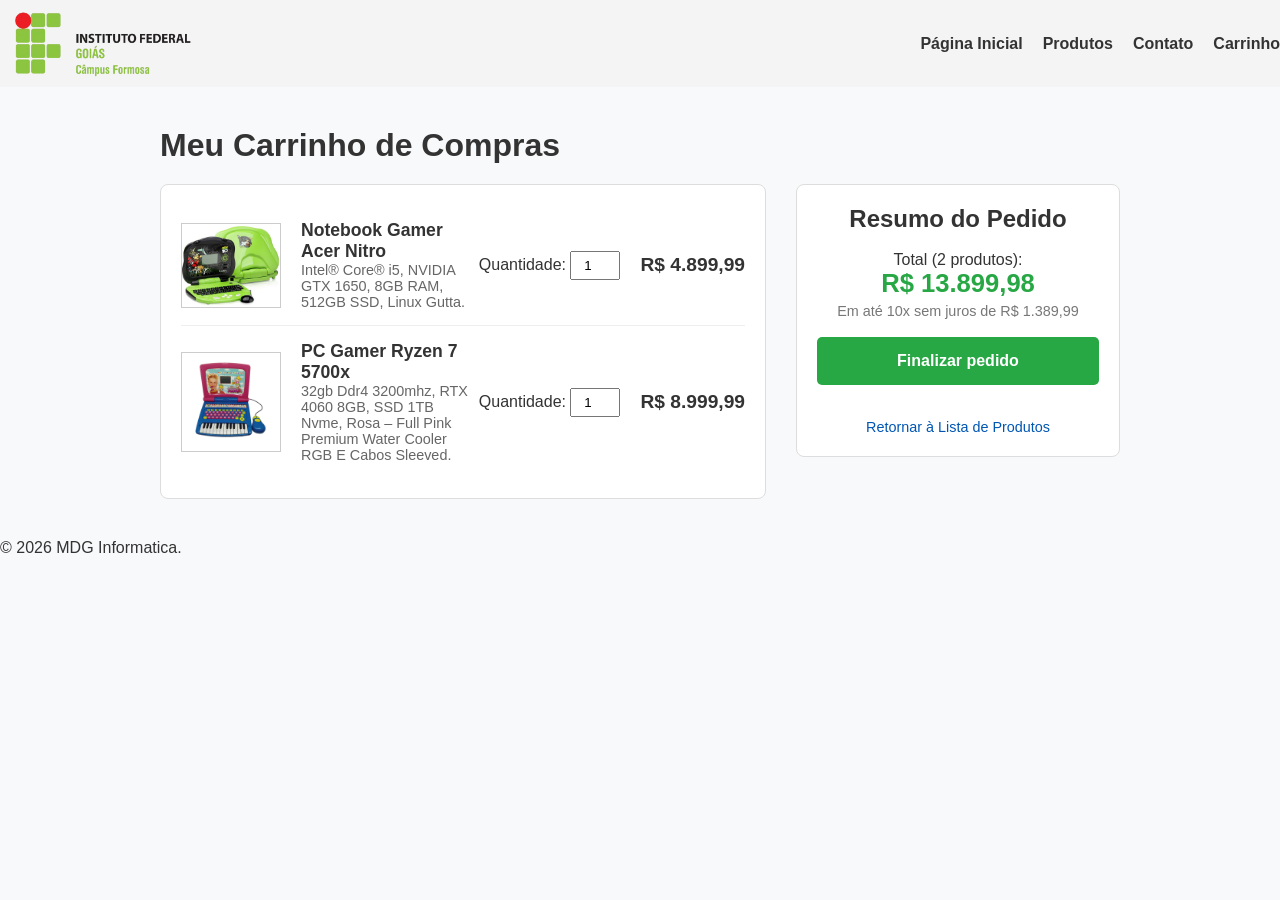
==== carrinho.html @ 97e03b5a "primeiro commit" ====
<!DOCTYPE html>
<html lang="pt-BR">
<head>
    <meta charset="UTF-8">
    <!-- Essa linha abaixo é OBRIGATÓRIA para sites funcionarem em celular -->
    <meta name="viewport" content="width=device-width, initial-scale=1.0">
    <title>Produtos - IFG</title>
    <link rel="stylesheet" href="style.css">
</head>
<body>

    <!-- Cabeçalho em Flexbox -->
    <header class="header">
        <img src="img/logo.png" alt="Logo do IFG" width="200">
        
        <nav>
            <ul class="menu">
                <li><a href="index.html">Página Inicial</a></li>
                <li><a href="produtos.html">Produtos</a></li>
                <li><a href="contato.html">Contato</a></li>
                <li><a href="carrinho.html">Carrinho</a></li>
            </ul>
        </nav>
    </header>

    <link rel="stylesheet" href="stylecarrinho.css">
</head>
<body>
    

    <!-- Conteúdo Principal do Carrinho -->
    <main class="carrinho-container">
        <h1>Meu Carrinho de Compras</h1>

         <div class="carrinho-conteudo">
            <!-- Lista dos 2 Produtos já setados -->
            <section class="lista-produtos">
                
                <!-- Produto 1 -->
                <div class="produto-item">
                    <img src="img/pcben10.jpg" alt="Notebook Gamer Acer Nitro">
                    <div class="produto-info">
                        <h2>Notebook Gamer Acer Nitro</h2>
                        <p>Intel® Core® i5, NVIDIA GTX 1650, 8GB RAM, 512GB SSD, Linux Gutta.</p>
                    </div>
                    <div class="produto-qtd">
                        <label>Quantidade:</label>
                        <input type="number" value="1" min="1">
                    </div>
                    <div class="produto-preco">
                        <p>R$ 4.899,99</p>
                    </div>
                </div>

                <!-- Produto 2 -->
                <div class="produto-item">
                    <img src="img/pcxuxa.jpg" alt="PC Gamer Ryzen 7 5700x">
                    <div class="produto-info">
                        <h2>PC Gamer Ryzen 7 5700x</h2>
                        <p>32gb Ddr4 3200mhz, RTX 4060 8GB, SSD 1TB Nvme, Rosa – Full Pink Premium Water Cooler RGB E Cabos Sleeved.</p>
                    </div>
                    <div class="produto-qtd">
                        <label>Quantidade:</label>
                        <input type="number" value="1" min="1">
                    </div>
                    <div class="produto-preco">
                        <p>R$ 8.999,99</p>
                    </div>
                </div>

            </section>

            <!-- Caixa Lateral: Resumo do Pedido -->
            <aside class="resumo-pedido">
                <h2>Resumo do Pedido</h2>
                <br>
                <p>Total (2 produtos):</p>
                <h3 class="preco-total">R$ 13.899,98</h3>
                <p class="parcelamento">Em até 10x sem juros de R$ 1.389,99</p>
                <br>
                <!-- O botão redireciona para a página de sucesso que está na sua pasta -->
                <a href="carrinhosucesso.html" class="btn-finalizar">Finalizar pedido</a>
                <br>
                <a href="pg_produtos.html" class="btn-voltar">Retornar à Lista de Produtos</a>
            </aside>
        </div>
    </main>


    <!-- Rodapé -->
    <footer>
        <p>&copy; 2026 MDG Informatica.</p>
       
    </footer>
</body>
</html>
---- style.css ----
/* --- Cabeçalho com FLEXBOX --- */
.header {
    display: flex;
    flex-direction: row; /* Opcional, pois já é o comportamento padrão */
    justify-content: space-between;
    align-items: center;
    background-color: #f4f4f4;
    padding: 2PC Gamer Ryzen 7 5700x, 0px;
}

/* Menu com FLEXBOX */
.menu {
    display: flex;
    gap: 20px;            /* Espaço simples entre cada link */
    list-style: none;     /* Tira as bolinhas da lista */
    margin: 0;
    padding: 0;
}

.menu a {
    text-decoration: none;
    color: #333;
    font-weight: bold;
}

/* --- Lista de Produtos com CSS GRID --- */
.produtos-grid {
    display: grid; /* Se aqui estiver "flex", mude para "grid"! */
    grid-template-columns: repeat(3, 1fr); 
    gap: 20px;                             
    padding: 20px 0;
}

/* Estilo do cartão de cada produto (usando flexbox interno para organizar) */
.card-produto {
    border: 1px solid #ccc;
    padding: 15px;
    display: flex;
    flex-direction: column; /* Organiza os itens de cima para baixo */
    align-items: center;    /* Centraliza imagem, texto e botão */
    text-align: center;
}

.card-produto img {
    width: 120px;
    height: auto;
}

.preco {
    font-weight: bold;
    color: #008000;
    margin: 10px 0;
}

/* --- RESPONSIVIDADE PARA CELULARES --- */
@media (max-width: 768px) {
    /* Muda a grade de produtos para 1 coluna */
    .produtos-grid {
        grid-template-columns: 1fr; 
    }

    /* Opcional: Ajusta o cabeçalho para o menu ficar embaixo da logo no celular */
    .header {
        flex-direction: column;
        gap: 15px;
    }
    
}
---- stylecarrinho.css ----
/* --- Reset Básico --- */
* {
    margin: 0;
    padding: 0;
    box-sizing: border-box;
}

body {
    font-family: Arial, sans-serif;
    background-color: #f8f9fa; /* Fundo cinza bem clarinho */
    color: #333;
}



nav ul {
    list-style: none; /* Remove as bolinhas da lista */
    display: flex;
    gap: 20px; /* Espaço entre os links */
}

nav a {
    text-decoration: none; /* Remove o sublinhado do link */
    color: #333;
    font-weight: bold;
}

nav a:hover {
    color: #0056b3; /* Cor azul ao passar o mouse */
}

/* --- Estrutura Geral do Carrinho --- */
.carrinho-container {
    max-width: 1000px; /* Centraliza e limita a largura no PC */
    margin: 40px auto;
    padding: 0 20px;
}

.carrinho-container h1 {
    margin-bottom: 20px;
}

.carrinho-conteudo {
    display: flex;
    gap: 30px; /* Separa a lista de produtos da caixa de resumo */
}

/* --- Lista de Produtos --- */
.lista-produtos {
    flex: 2; /* Ocupa 2/3 do espaço disponível */
    background-color: #fff;
    padding: 20px;
    border: 1px solid #ddd;
    border-radius: 8px;
}

.produto-item {
    display: flex;
    align-items: center;
    justify-content: space-between;
    border-bottom: 1px solid #eee;
    padding: 15px 0;
}

/* Tira a linha do último produto para ficar mais bonito */
.produto-item:last-child {
    border-bottom: none; 
}

.produto-item img {
    width: 100px;
    height: auto;
    border: 1px solid #ccc; /* Bordazinha na imagem imitando o protótipo */
}

.produto-info {
    flex: 1;
    margin-left: 20px;
}

.produto-info h2 {
    font-size: 1.1rem;
}

.produto-info p {
    font-size: 0.9rem;
    color: #666;
}

.produto-qtd input {
    width: 50px;
    padding: 5px;
    text-align: center;
}

.produto-preco {
    font-weight: bold;
    font-size: 1.2rem;
    margin-left: 20px;
}

/* --- Resumo do Pedido --- */
.resumo-pedido {
    flex: 1; /* Ocupa 1/3 do espaço disponível */
    background-color: #fff;
    padding: 20px;
    border: 1px solid #ddd;
    border-radius: 8px;
    height: fit-content; /* Faz a caixinha não esticar à toa */
    text-align: center;
}

.preco-total {
    font-size: 1.6rem;
    color: #28a745; /* Verde para remeter a dinheiro/aprovação */
    margin-bottom: 5px;
}

.parcelamento {
    font-size: 0.9rem;
    color: #777;
}

/* --- Botões --- */
.btn-finalizar {
    display: block;
    background-color: #28a745;
    color: white;
    text-decoration: none;
    padding: 15px;
    border-radius: 5px;
    font-weight: bold;
    margin-bottom: 15px;
}

.btn-finalizar:hover {
    background-color: #218838;
}

.btn-voltar {
    text-decoration: none;
    color: #0056b3;
    font-size: 0.9rem;
}

.btn-voltar:hover {
    text-decoration: underline;

}

footer a {
    color: #4cae4c;
    text-decoration: none;
}

/* ========================================================
   MODO MOBILE (CELULAR) - CARRINHO
   ======================================================== */
@media (max-width: 768px) {
    
    /* Força a caixa de produtos e a caixa de resumo a ficarem uma embaixo da outra */
    .carrinho-conteudo {
        display: flex !important;
        flex-direction: column !important; /* É isso que deixa na vertical */
        gap: 20px;
    }

    /* Faz as "tabelas" ocuparem toda a largura da tela do celular */
    .lista-produtos, 
    .resumo-pedido {
        width: 100% !important;
        flex: none !important;
    }

    /* Ajusta os itens de cada produto para não ficarem espremidos */
    .produto-item {
        display: flex;
        flex-direction: column;
        text-align: center;
        gap: 10px;
    }

    .produto-info, 
    .produto-preco {
        margin-left: 0 !important;
    }

    /* Deixa o botão de finalizar bem largo, facilitando o clique com o dedo */
    .btn-finalizar {
        width: 100%;
        box-sizing: border-box;
    }
}
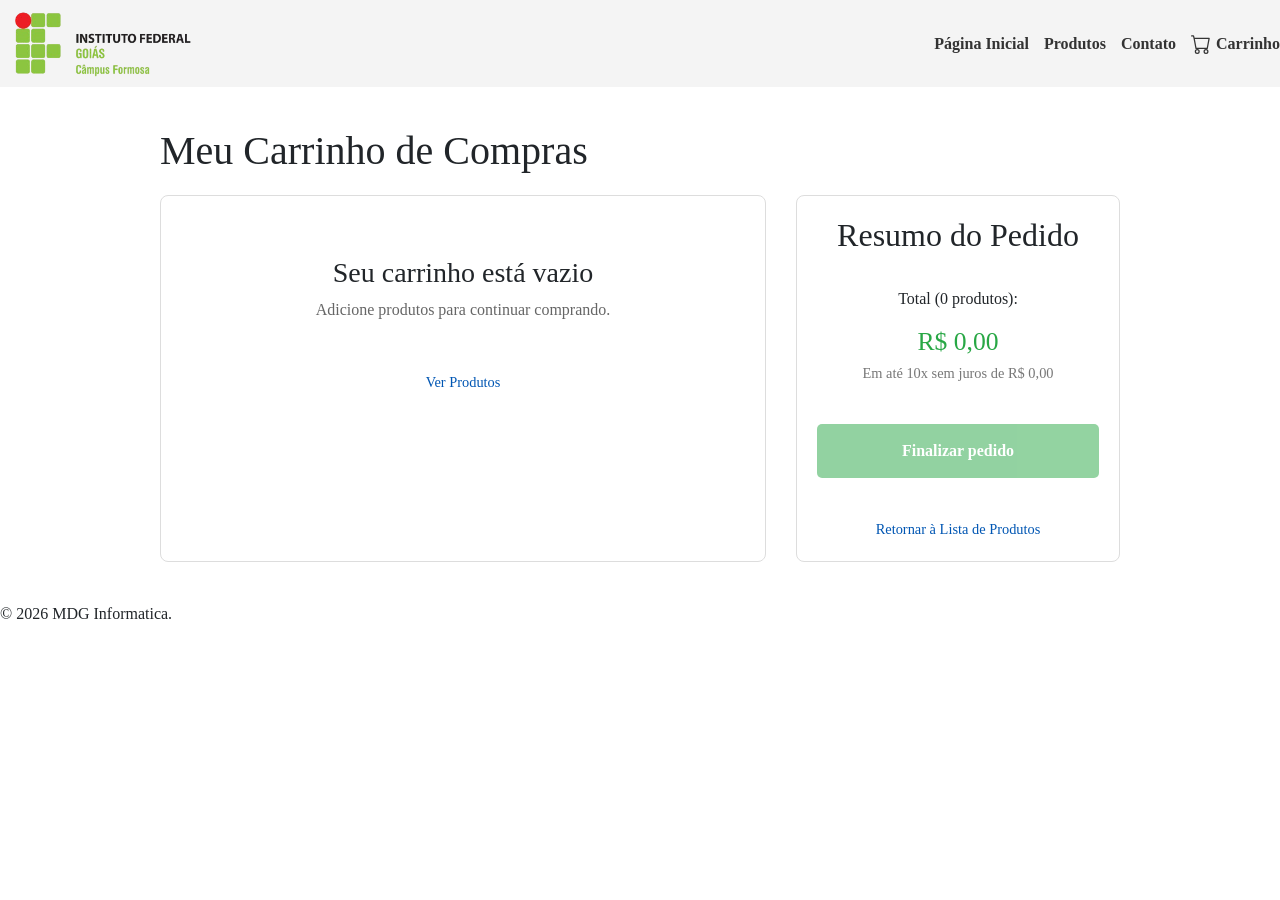
==== commit 2b143ef5: "Add files via upload" ====
--- a/carrinho.html
+++ b/carrinho.html
@@ -2,10 +2,12 @@
 <html lang="pt-BR">
 <head>
     <meta charset="UTF-8">
-    <!-- Essa linha abaixo é OBRIGATÓRIA para sites funcionarem em celular -->
     <meta name="viewport" content="width=device-width, initial-scale=1.0">
-    <title>Produtos - IFG</title>
+    <title>Carrinho - MDG Informatica</title>
+    <!-- Bootstrap para suporte a badges e ícones -->
+    <link href="https://cdn.jsdelivr.net/npm/bootstrap@5.3.3/dist/css/bootstrap.min.css" rel="stylesheet">
     <link rel="stylesheet" href="style.css">
+    <link rel="stylesheet" href="stylecarrinho.css">
 </head>
 <body>
 
@@ -14,83 +16,199 @@
         <img src="img/logo.png" alt="Logo do IFG" width="200">
         
         <nav>
-            <ul class="menu">
+            <ul class="menu" style="display: flex; align-items: center; gap: 15px; list-style: none; margin: 0;">
                 <li><a href="index.html">Página Inicial</a></li>
-                <li><a href="produtos.html">Produtos</a></li>
+                <li><a href="pg_produtos.html">Produtos</a></li>
                 <li><a href="contato.html">Contato</a></li>
-                <li><a href="carrinho.html">Carrinho</a></li>
+                
+                <!-- LINK DO CARRINHO COM ÍCONES E BADGE -->
+                <li style="position: relative;">
+                    <a href="carrinho.html" style="display: flex; align-items: center; gap: 5px; text-decoration: none;">
+                        <svg id="icone-carrinho-vazio" xmlns="http://www.w3.org/2000/svg" width="20" height="20" fill="currentColor" class="bi bi-cart" viewBox="0 0 16 16">
+                            <path d="M0 1.5A.5.5 0 0 1 .5 1H2a.5.5 0 0 1 .485.379L2.89 3H14.5a.5.5 0 0 1 .491.592l-1.5 8A.5.5 0 0 1 13 12H4a.5.5 0 0 1-.491-.408L2.01 3.607 1.61 2H.5a.5.5 0 0 1-.5-.5zM3.102 4l1.313 7h8.17l1.313-7H3.102zM5 12a2 2 0 1 0 0 4 2 2 0 0 0 0-4zm7 0a2 2 0 1 0 0 4 2 2 0 0 0 0-4zm-7 1a1 1 0 1 1 0 2 1 1 0 0 1 0-2zm7 0a1 1 0 1 1 0 2 1 1 0 0 1 0-2z"/>
+                        </svg>
+                        <svg id="icone-carrinho-cheio" style="display: none;" xmlns="http://www.w3.org/2000/svg" width="20" height="20" fill="currentColor" class="bi bi-cart-fill" viewBox="0 0 16 16">
+                            <path d="M0 1.5A.5.5 0 0 1 .5 1H2a.5.5 0 0 1 .485.379L2.89 3H14.5a.5.5 0 0 1 .49.598l-1 5a.5.5 0 0 1-.465.401l-9.397.472L4.415 11H13a.5.5 0 0 1 0 1H4a.5.5 0 0 1-.491-.408L2.01 3.607 1.61 2H.5a.5.5 0 0 1-.5-.5zM5 12a2 2 0 1 0 0 4 2 2 0 0 0 0-4zm7 0a2 2 0 1 0 0 4 2 2 0 0 0 0-4zm-7 1a1 1 0 1 1 0 2 1 1 0 0 1 0-2zm7 0a1 1 0 1 1 0 2 1 1 0 0 1 0-2z"/>
+                        </svg>
+                        Carrinho
+                        <span id="badge-carrinho" class="badge rounded-pill bg-danger" style="display: none; position: absolute; top: -10px; right: -15px; font-size: 0.70rem;">0</span>
+                    </a>
+                </li>
             </ul>
         </nav>
     </header>
 
-    <link rel="stylesheet" href="stylecarrinho.css">
-</head>
-<body>
-    
-
     <!-- Conteúdo Principal do Carrinho -->
     <main class="carrinho-container">
         <h1>Meu Carrinho de Compras</h1>
 
-         <div class="carrinho-conteudo">
-            <!-- Lista dos 2 Produtos já setados -->
-            <section class="lista-produtos">
-                
-                <!-- Produto 1 -->
-                <div class="produto-item">
-                    <img src="img/pcben10.jpg" alt="Notebook Gamer Acer Nitro">
-                    <div class="produto-info">
-                        <h2>Notebook Gamer Acer Nitro</h2>
-                        <p>Intel® Core® i5, NVIDIA GTX 1650, 8GB RAM, 512GB SSD, Linux Gutta.</p>
-                    </div>
-                    <div class="produto-qtd">
-                        <label>Quantidade:</label>
-                        <input type="number" value="1" min="1">
-                    </div>
-                    <div class="produto-preco">
-                        <p>R$ 4.899,99</p>
-                    </div>
-                </div>
-
-                <!-- Produto 2 -->
-                <div class="produto-item">
-                    <img src="img/pcxuxa.jpg" alt="PC Gamer Ryzen 7 5700x">
-                    <div class="produto-info">
-                        <h2>PC Gamer Ryzen 7 5700x</h2>
-                        <p>32gb Ddr4 3200mhz, RTX 4060 8GB, SSD 1TB Nvme, Rosa – Full Pink Premium Water Cooler RGB E Cabos Sleeved.</p>
-                    </div>
-                    <div class="produto-qtd">
-                        <label>Quantidade:</label>
-                        <input type="number" value="1" min="1">
-                    </div>
-                    <div class="produto-preco">
-                        <p>R$ 8.999,99</p>
-                    </div>
-                </div>
-
+        <div class="carrinho-conteudo">
+            <!-- Lista Dinâmica dos Produtos -->
+            <section class="lista-produtos" id="lista-produtos">
+                <!-- Os produtos salvos no localStorage serão renderizados aqui pelo JS -->
             </section>
 
             <!-- Caixa Lateral: Resumo do Pedido -->
             <aside class="resumo-pedido">
                 <h2>Resumo do Pedido</h2>
                 <br>
-                <p>Total (2 produtos):</p>
-                <h3 class="preco-total">R$ 13.899,98</h3>
-                <p class="parcelamento">Em até 10x sem juros de R$ 1.389,99</p>
+                <p id="total-itens-texto">Total (0 produtos):</p>
+                <h3 class="preco-total" id="preco-total">R\$ 0,00</h3>
+                <p class="parcelamento" id="parcelamento-texto">Em até 10x sem juros de R\$ 0,00</p>
                 <br>
-                <!-- O botão redireciona para a página de sucesso que está na sua pasta -->
-                <a href="carrinhosucesso.html" class="btn-finalizar">Finalizar pedido</a>
+                <a href="carrinhosucesso.html" class="btn-finalizar" id="btn-finalizar">Finalizar pedido</a>
                 <br>
                 <a href="pg_produtos.html" class="btn-voltar">Retornar à Lista de Produtos</a>
             </aside>
         </div>
     </main>
 
-
     <!-- Rodapé -->
     <footer>
         <p>&copy; 2026 MDG Informatica.</p>
-       
     </footer>
+
+    <!-- Scripts -->
+    <script src="https://cdn.jsdelivr.net/npm/bootstrap@5.3.3/dist/js/bootstrap.bundle.min.js"></script>
+
+    <script>
+        const CHAVE_CARRINHO = 'carrinho_mdg';
+
+        // Base de dados local dos produtos cadastrados no site
+        const PRODUTOS_BD = {
+            'pc-gamer-ryzen7': {
+                nome: 'PC Gamer Ryzen 7 5700x',
+                descricao: '32gb Ddr4 3200mhz, RTX 4060 8GB, SSD 1TB Nvme, Rosa – Full Pink Premium Water Cooler RGB E Cabos Sleeved.',
+                preco: 8999.99,
+                imagem: 'img/pcxuxa.jpg'
+            },
+            'desktop-dell-24': {
+                nome: 'Desktop Dell 24',
+                descricao: 'All-in-One 8GB 512G Windows 11 Pro.',
+                preco: 7499.99,
+                imagem: 'img/pcvei.JPG'
+            },
+            'notebook-acer-nitro': {
+                nome: 'Notebook Gamer Acer Nitro',
+                descricao: 'Intel® Core® i5, NVIDIA GTX 1650, 8GB RAM, 512GB SSD, Linux Gutta.',
+                preco: 4899.99,
+                imagem: 'img/pcben10.jpg'
+            }
+        };
+
+        // Carrega e renderiza o carrinho ao abrir a página
+        document.addEventListener("DOMContentLoaded", function() {
+            renderizarCarrinho();
+        });
+
+        function renderizarCarrinho() {
+            const carrinho = JSON.parse(localStorage.getItem(CHAVE_CARRINHO)) || [];
+            const containerLista = document.getElementById('lista-produtos');
+            
+            containerLista.innerHTML = '';
+
+            if (carrinho.length === 0) {
+                containerLista.innerHTML = `
+                    <div style="text-align: center; padding: 40px;">
+                        <h3>Seu carrinho está vazio</h3>
+                        <p style="color: #666;">Adicione produtos para continuar comprando.</p>
+                        <br>
+                        <a href="pg_produtos.html" class="btn-voltar" style="display: inline-block; width: auto; padding: 10px 20px;">Ver Produtos</a>
+                    </div>
+                `;
+                atualizarResumo(0, 0);
+                atualizarHeaderCarrinho(0);
+                document.getElementById('btn-finalizar').style.pointerEvents = 'none';
+                document.getElementById('btn-finalizar').style.opacity = '0.5';
+                return;
+            }
+
+            document.getElementById('btn-finalizar').style.pointerEvents = 'auto';
+            document.getElementById('btn-finalizar').style.opacity = '1';
+
+            let precoTotalGeral = 0;
+            let totalQtdItens = 0;
+
+            carrinho.forEach((item, index) => {
+                const dadosProduto = PRODUTOS_BD[item.id];
+
+                if (dadosProduto) {
+                    const subtotal = dadosProduto.preco * item.quantidade;
+                    precoTotalGeral += subtotal;
+                    totalQtdItens += item.quantidade;
+
+                    const itemHtml = `
+                        <div class="produto-item" style="display: flex; align-items: center; justify-content: space-between; border-bottom: 1px solid #ddd; padding: 15px 0;">
+                            <img src="${dadosProduto.imagem}" alt="${dadosProduto.nome}" style="width: 80px; height: auto;">
+                            
+                            <div class="produto-info" style="flex: 1; margin-left: 15px;">
+                                <h2>${dadosProduto.nome}</h2>
+                                <p>${dadosProduto.descricao}</p>
+                            </div>
+                            
+                            <div class="produto-qtd" style="margin: 0 15px;">
+                                <label>Quantidade:</label>
+                                <input type="number" value="${item.quantidade}" min="1" onchange="alterarQuantidade(${index}, this.value)">
+                            </div>
+                            
+                            <div class="produto-preco" style="text-align: right; min-width: 120px;">
+                                <p style="font-weight: bold; font-size: 1.1rem;">R$ ${subtotal.toLocaleString('pt-BR', { minimumFractionDigits: 2 })}</p>
+                                <button type="button" onclick="removerItem(${index})" style="background: none; border: none; color: red; cursor: pointer; font-size: 0.85rem; text-decoration: underline;">Remover</button>
+                            </div>
+                        </div>
+                    `;
+                    containerLista.innerHTML += itemHtml;
+                }
+            });
+
+            atualizarResumo(precoTotalGeral, totalQtdItens);
+            atualizarHeaderCarrinho(totalQtdItens);
+        }
+
+        function alterarQuantidade(index, novaQtd) {
+            let carrinho = JSON.parse(localStorage.getItem(CHAVE_CARRINHO)) || [];
+            const qtd = parseInt(novaQtd);
+
+            if (qtd > 0) {
+                carrinho[index].quantidade = qtd;
+                localStorage.setItem(CHAVE_CARRINHO, JSON.stringify(carrinho));
+                renderizarCarrinho();
+            }
+        }
+
+        function removerItem(index) {
+            let carrinho = JSON.parse(localStorage.getItem(CHAVE_CARRINHO)) || [];
+            carrinho.splice(index, 1);
+            localStorage.setItem(CHAVE_CARRINHO, JSON.stringify(carrinho));
+            renderizarCarrinho();
+        }
+
+        function atualizarResumo(total, totalItens) {
+            document.getElementById('total-itens-texto').innerText = `Total (${totalItens} ${totalItens === 1 ? 'produto' : 'produtos'}):`;
+            document.getElementById('preco-total').innerText = `R$ ${total.toLocaleString('pt-BR', { minimumFractionDigits: 2 })}`;
+            
+            const parcela = total / 10;
+            document.getElementById('parcelamento-texto').innerText = `Em até 10x sem juros de R$ ${parcela.toLocaleString('pt-BR', { minimumFractionDigits: 2 })}`;
+        }
+
+        function atualizarHeaderCarrinho(totalItens) {
+            const badge = document.getElementById('badge-carrinho');
+            const iconeVazio = document.getElementById('icone-carrinho-vazio');
+            const iconeCheio = document.getElementById('icone-carrinho-cheio');
+
+            if (badge && iconeVazio && iconeCheio) {
+                if (totalItens > 0) {
+                    badge.innerText = totalItens;
+                    badge.style.display = 'inline-block';
+                    iconeVazio.style.display = 'none';
+                    iconeCheio.style.display = 'inline-block';
+                } else {
+                    badge.style.display = 'none';
+                    iconeVazio.style.display = 'inline-block';
+                    iconeCheio.style.display = 'none';
+                }
+            }
+        }
+    </script>
 </body>
 </html>
--- a/style.css
+++ b/style.css
@@ -1,11 +1,14 @@
 /* --- Cabeçalho com FLEXBOX --- */
+body {
+    font-family: "Times New Roman", Times, serif;
+}
 .header {
     display: flex;
     flex-direction: row; /* Opcional, pois já é o comportamento padrão */
     justify-content: space-between;
     align-items: center;
     background-color: #f4f4f4;
-    padding: 2PC Gamer Ryzen 7 5700x, 0px;
+    
 }
 
 /* Menu com FLEXBOX */
--- a/stylecarrinho.css
+++ b/stylecarrinho.css
@@ -5,11 +5,8 @@
     box-sizing: border-box;
 }
 
-body {
-    font-family: Arial, sans-serif;
-    background-color: #f8f9fa; /* Fundo cinza bem clarinho */
-    color: #333;
-}
+
+ 
 
 
 
